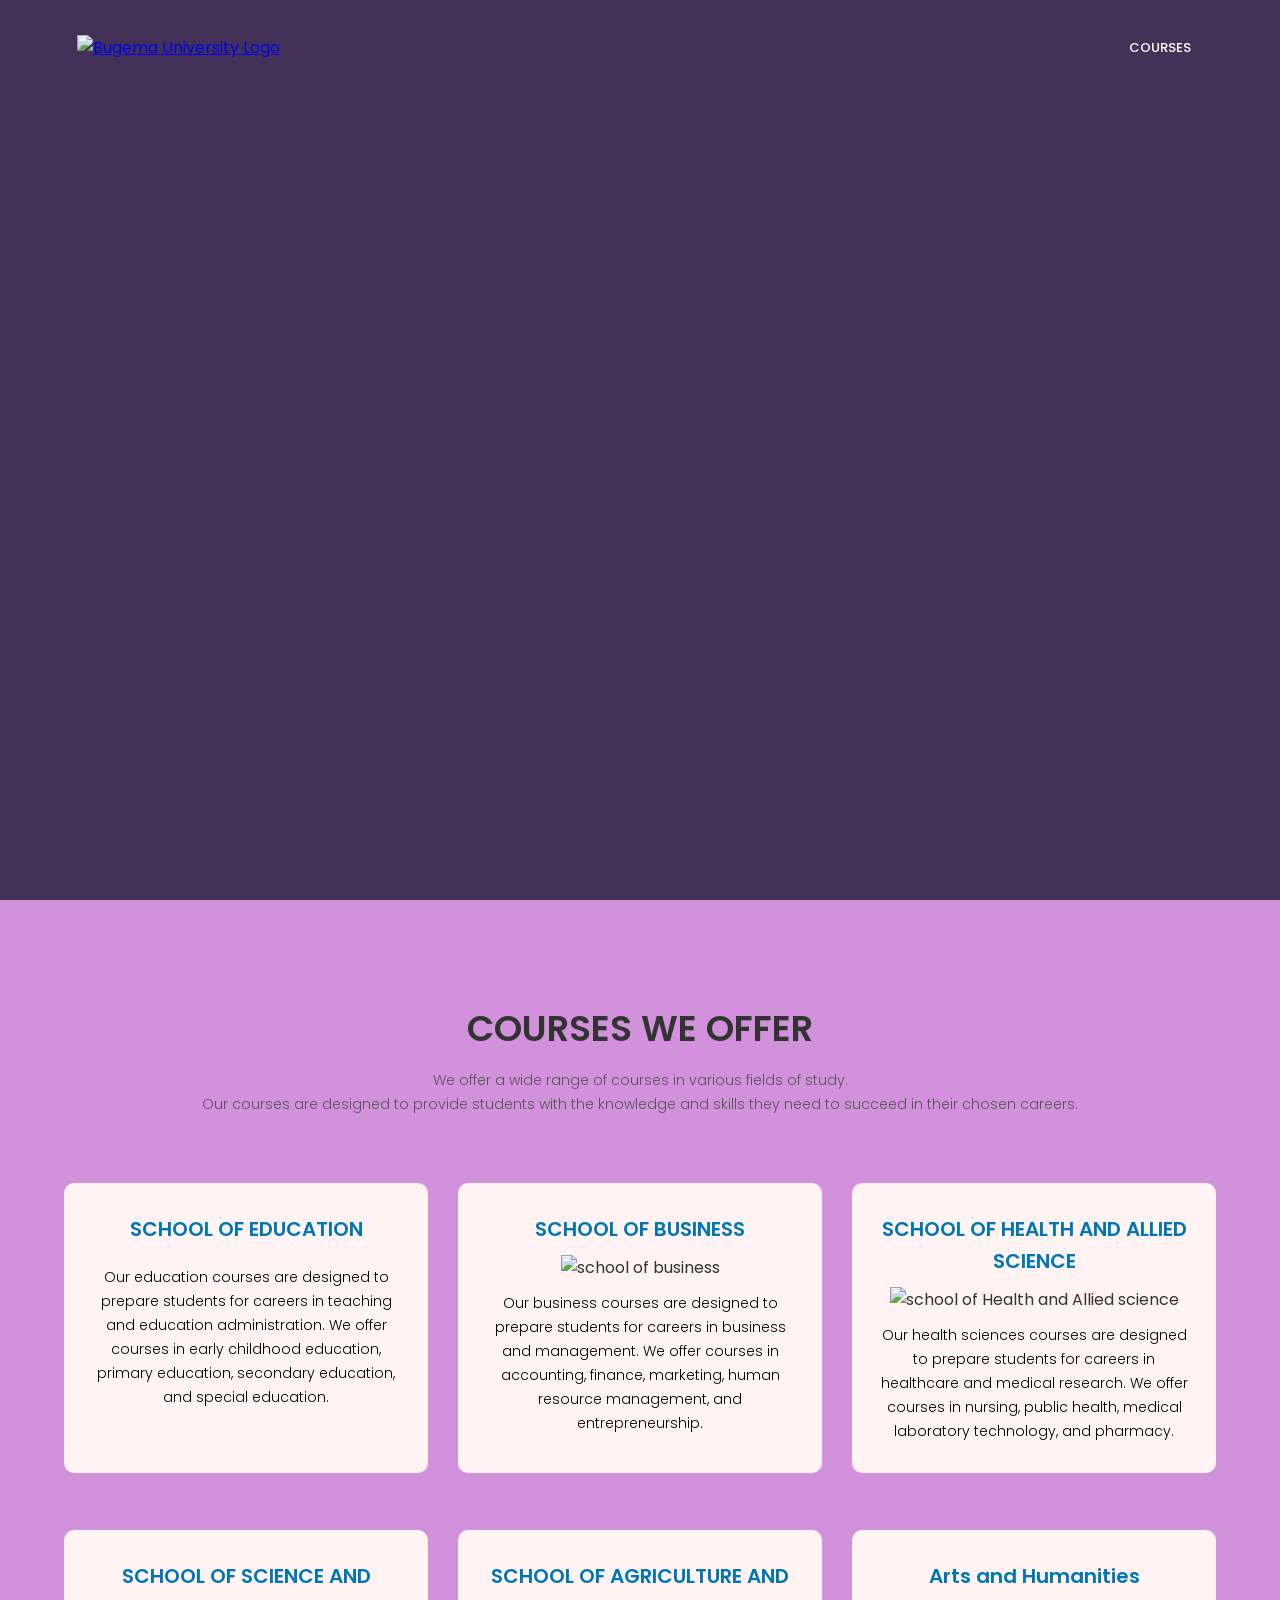
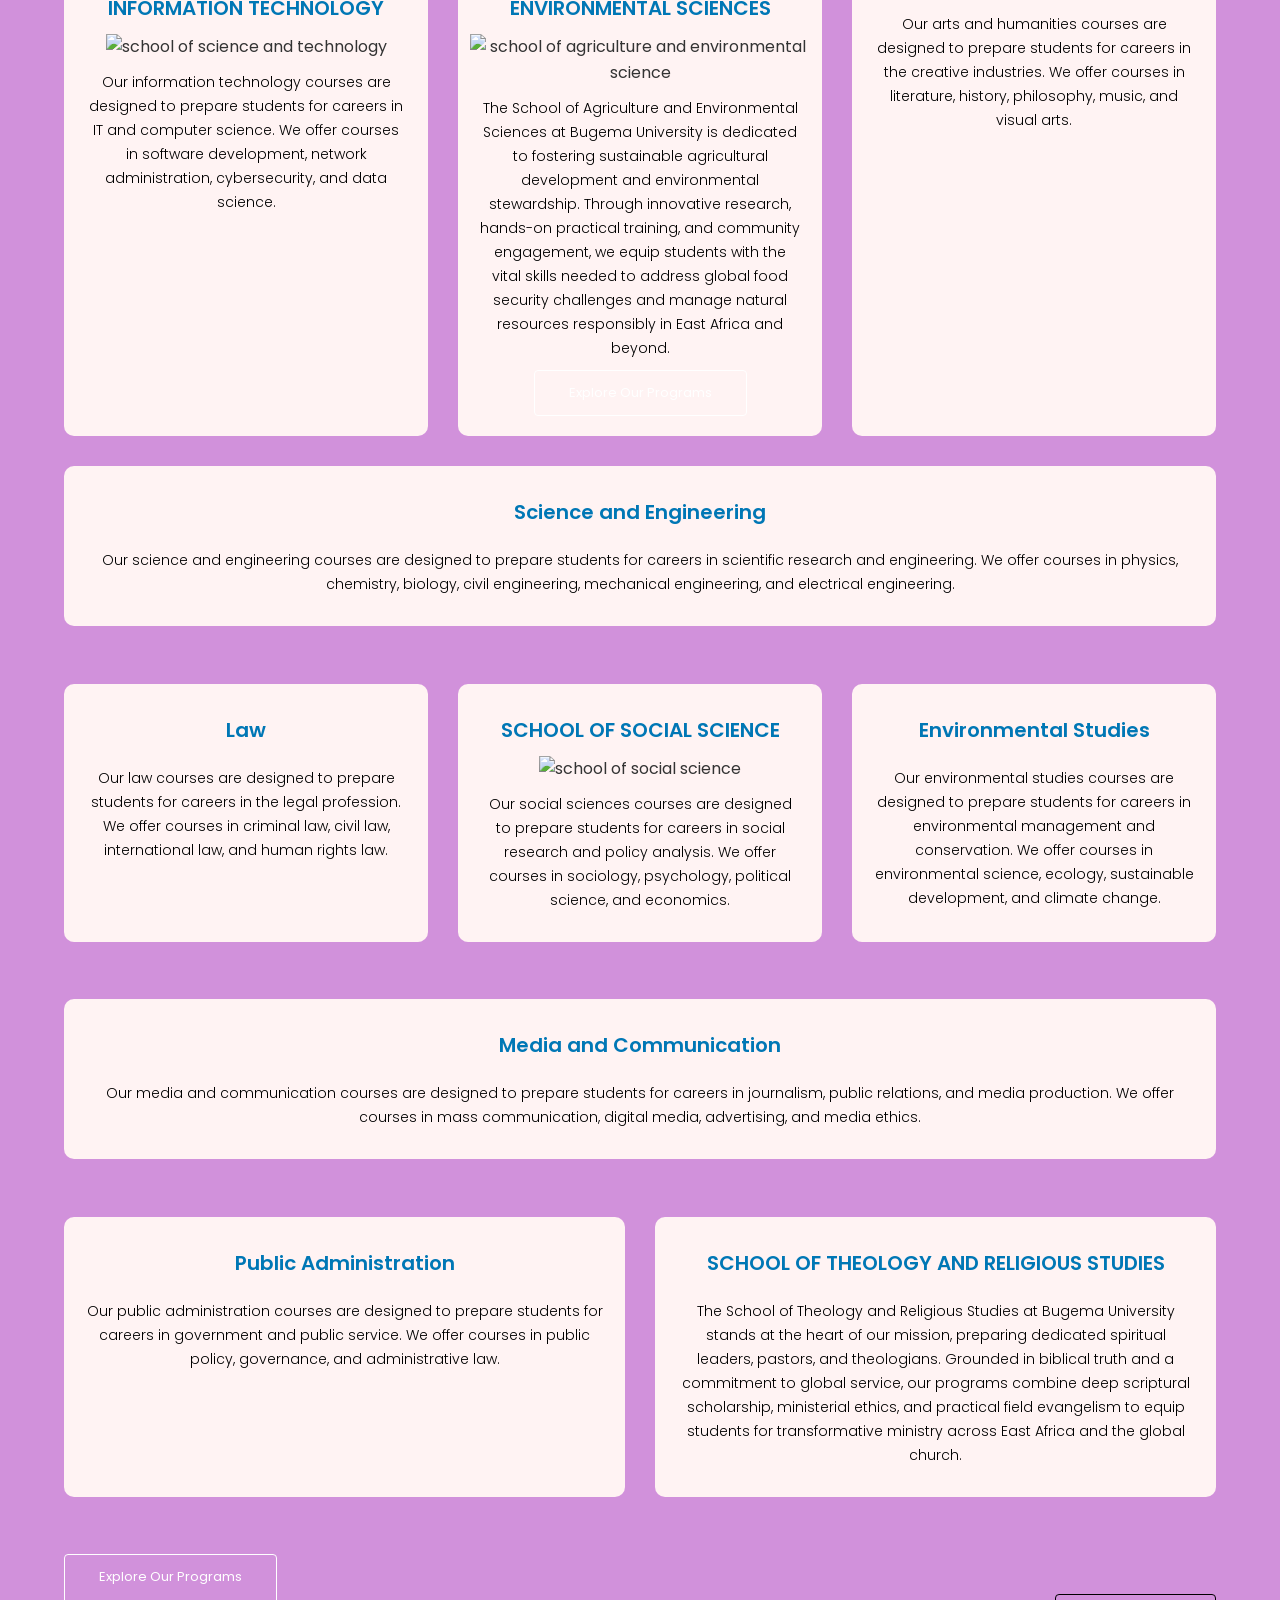
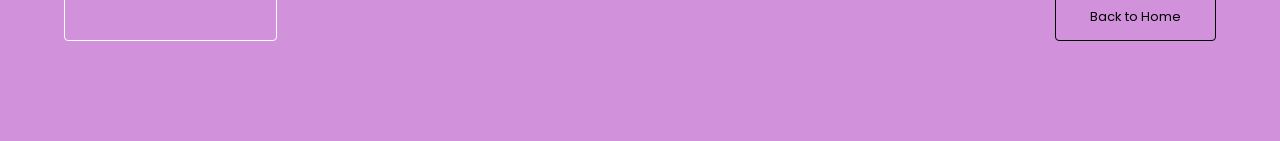
==== courses.html @ df757ad3 "Add files via upload" ====
<!DOCTYPE html>
<html lang="en">
<head>
    <meta charset="UTF-8">
    <meta name="viewport" content="width=device-width, initial-scale=1.0">
    <title>Bugema University - Main Campus</title>
    <link rel="stylesheet" href="style.css">
    <link rel="preconnect" href="https://fonts.googleapis.com">
    <link rel="preconnect" href="https://fonts.gstatic.com" crossorigin>
    <link href="https://fonts.googleapis.com/css2?family=Poppins:wght@100;200;300;400;500;600;700&display=swap" rel="stylesheet">
    <link rel="stylesheet" href="https://cdnjs.cloudflare.com/ajax/libs/font-awesome/6.0.0/css/all.min.css">
</head>
<body>
    <!-- ===== HEADER ===== -->
    <section class="header">
        <nav>
            <a href="index.html"><img src="images/logo.png" alt="Bugema University Logo"></a>
            <div class="nav-links" id="navLinks">
                <i class="fa fa-times" onclick="hideMenu()"></i>
                <ul>
                    <li><a href="#courses">COURSES</a></li>
                    
                </ul>
            </div>
            <i class="fa fa-bars" onclick="showMenu()"></i>
        </nav>
    </section>
    
 <!-- ===== COURSES ===== -->
    <section class="courses" id="courses">
        <h1>COURSES WE OFFER</h1>
        <p>We offer a wide range of courses in various fields of study.<br>
            Our courses are designed to provide students with the knowledge and skills they need to succeed in their chosen careers.</p>

        <div class="row">
            <div class="course-col">
                <h3>SCHOOL OF EDUCATION</h3>
                <p>Our education courses are designed to prepare students for careers in teaching and education administration. We offer courses in early childhood education, primary education, secondary education, and special education.</p>
            </div>
            <div class="course-col">
                <h3>SCHOOL OF BUSINESS</h3>
                <img src="IMAGES/Finance.jpeg" alt="school of business">
                <p>Our business courses are designed to prepare students for careers in business and management. We offer courses in accounting, finance, marketing, human resource management, and entrepreneurship.</p>
            </div>
            <div class="course-col">
                <h3>SCHOOL OF HEALTH AND ALLIED SCIENCE</h3>
              <img src="IMAGES/Health.jpeg" alt="school of Health and Allied science">
                <p>Our health sciences courses are designed to prepare students for careers in healthcare and medical research. We offer courses in nursing, public health, medical laboratory technology, and pharmacy.</p>
            </div>
        </div>

        <div class="row">
            <div class="course-col">
                <h3>SCHOOL OF SCIENCE AND INFORMATION TECHNOLOGY</h3>
                <img src="IMAGES/IT.jpg" alt="school of science and technology">
                <p>Our information technology courses are designed to prepare students for careers in IT and computer science. We offer courses in software development, network administration, cybersecurity, and data science.</p>
            </div>
            <div class="course-col">
                <h3>SCHOOL OF AGRICULTURE AND ENVIRONMENTAL SCIENCES</h3>
                <img src="IMAGES/Agriculture.jpeg" alt="school of agriculture and environmental science">
                <p>The School of Agriculture and Environmental Sciences at Bugema University is dedicated to fostering sustainable agricultural development and environmental stewardship. Through innovative research, hands-on practical training, and community engagement, we equip students with the vital skills needed to address global food security challenges and manage natural resources responsibly in East Africa and beyond.</p>
                <a href="courses.html" class="hero-btn">Explore Our Programs</a>
            </div>
            <div class="course-col">
                <h3>Arts and Humanities</h3>
                <p>Our arts and humanities courses are designed to prepare students for careers in the creative industries. We offer courses in literature, history, philosophy, music, and visual arts.</p>
            </div>
            <div class="course-col">
                <h3>Science and Engineering</h3>
                <p>Our science and engineering courses are designed to prepare students for careers in scientific research and engineering. We offer courses in physics, chemistry, biology, civil engineering, mechanical engineering, and electrical engineering.</p>
            </div>
        </div>

        <div class="row">
            <div class="course-col">
                <h3>Law</h3>
                <p>Our law courses are designed to prepare students for careers in the legal profession. We offer courses in criminal law, civil law, international law, and human rights law.</p>
            </div>
            <div class="course-col">
                <h3>SCHOOL OF SOCIAL SCIENCE</h3>
                <img src="IMAGES/Social science.jpg" alt="school of social science">
                <p>Our social sciences courses are designed to prepare students for careers in social research and policy analysis. We offer courses in sociology, psychology, political science, and economics.</p>
            </div>
            <div class="course-col">
                <h3>Environmental Studies</h3>
                <p>Our environmental studies courses are designed to prepare students for careers in environmental management and conservation. We offer courses in environmental science, ecology, sustainable development, and climate change.</p>
            </div>
        </div>

        <div class="row">
            <div class="course-col">
                <h3>Media and Communication</h3>
                <p>Our media and communication courses are designed to prepare students for careers in journalism, public relations, and media production. We offer courses in mass communication, digital media, advertising, and media ethics.</p>
            </div>
        </div>

        <div class="row">
            <div class="course-col">
                <h3>Public Administration</h3>
                <p>Our public administration courses are designed to prepare students for careers in government and public service. We offer courses in public policy, governance, and administrative law.</p>
            </div>
            <div class="course-col">
                <h3>SCHOOL OF THEOLOGY AND RELIGIOUS STUDIES</h3>
                <p>The School of Theology and Religious Studies at Bugema University stands at the heart of our mission, preparing dedicated spiritual leaders, pastors, and theologians. Grounded in biblical truth and a commitment to global service, our programs combine deep scriptural scholarship, ministerial ethics, and practical field evangelism to equip students for transformative ministry across East Africa and the global church.</p>
            </div>
        </div>
        <div class="row">
                <a href="courses.html" class="hero-btn">Explore Our Programs</a>
                <a href="index.html" class="home-btn">Back to Home</a>
        </div>
    </section>

</body>
</html>
---- style.css ----
/*-------------------GLOBAL RESET & BASE STYLES--------------------------*/
* {
    margin: 0;
    padding: 0;
    box-sizing: border-box;
    font-family: 'Poppins', sans-serif;
}

html {
    scroll-behavior: smooth;
}

body {
    background: #d191db;
    color: #333;
    line-height: 1.6;
}

::selection {
    background: #f44336;
    color: #fff;
}

/*-----------------------HEADER / HERO SECTION--------------------*/
.header {
    min-height: 100vh;
    width: 100%;
    background-image: linear-gradient(rgba(4, 9, 30, 0.7), rgba(4, 9, 30, 0.7)), url(images/science\ complex.png);
    background-position: center;
    background-size: cover;
    position: relative;
}

/* ----- Navigation ----- */
nav {
    display: flex;
    padding: 2% 6%;
    justify-content: space-between;
    align-items: center;
}

nav img {
    width: 150px;
}

.nav-links {
    flex: 1;
    text-align: right;
}

.nav-links ul li {
    list-style: none;
    display: inline-block;
    padding: 8px 12px;
    position: relative;
}

.nav-links ul li a {
    color: #fff;
    text-decoration: none;
    font-size: 13px;
    font-weight: 500;
    transition: 0.3s;
}

.nav-links ul li a:hover {
    color: #f44336;
}

.nav-links ul li::after {
    content: '';
    width: 0%;
    height: 2px;
    background: #f44336;
    display: block;
    margin: auto;
    transition: 0.5s;
}

.nav-links ul li:hover::after {
    width: 100%;
}

nav .fa {
    display: none;
}

/* ----- Hero Text ----- */
.text-box {
    width: 90%;
    color: #fff;
    position: absolute;
    top: 50%;
    left: 50%;
    transform: translate(-50%, -50%);
    text-align: center;
}

.text-box h1 {
    font-size: 62px;
    font-weight: 700;
    color: #6554aa;
}

.text-box p {
    margin: 10px 0 40px;
    font-size: 14px;
    color: #fff;
}

/* ----- Hero Button ----- */
.hero-btn {
    display: inline-block;
    text-decoration: none;
    color: #fff;
    border: 1px solid #fff;
    padding: 12px 34px;
    font-size: 13px;
    background: transparent;
    position: relative;
    cursor: pointer;
    transition: 0.5s;
    border-radius: 4px;
}

.hero-btn:hover {
    border: 1px solid #f44336;
    background: #f44336;
    transition: 1s;
    color: #fff;
}

/*--------------------SUB-HEADER (for inner pages)------------------------*/
.sub-header {
    height: 30vh;
    width: 100%;
    background-image: linear-gradient(rgba(4, 9, 30, 0.7), rgba(4, 9, 30, 0.7)), url("IMAGES/science\ complex.png");
    background-position: center;
    background-size: cover;
    text-align: center;
    color: #fff;
    display: flex;
    align-items: center;
    justify-content: center;
}

.sub-header h1 {
    font-size: 36px;
    font-weight: 700;
}

/*-----------------------COMMON COMPONENTS----------------------------*/
.container {
    width: 80%;
    margin: auto;
    padding: 80px 0;
}

.row {
    display: flex;
    justify-content: space-between;
    flex-wrap: wrap;
    gap: 30px;
    margin-top: 5%;
}

.section-title {
    font-size: 36px;
    font-weight: 600;
    text-align: center;
    margin-bottom: 30px;
}

.section-subtitle {
    color: #555;
    font-size: 14px;
    font-weight: 300;
    text-align: center;
    padding: 10px;
    line-height: 24px;
}

/*------------------------COURSES SECTION---------------------*/
.courses {
    width: 90%;
    margin: auto;
    text-align: center;
    padding: 100px 0;
}

.courses h1 {
    font-size: 36px;
    font-weight: 600;
}

.courses>p {
    color: #555;
    font-size: 14px;
    font-weight: 300;
    padding: 10px;
    line-height: 24px;
}

.course-col {
    flex: 1 1 calc(33.333% - 30px);
    min-width: 280px;
    background: #fff3f3;
    border-radius: 10px;
    padding: 20px 12px;
    box-sizing: border-box;
    transition: 0.5s;
}

.course-col img {
    width: 100%;
    height: 55%;
}

.course-col h3 {
    text-align: center;
    color: #0077B5;
    font-size: 20px;
    font-weight: 600;
    margin: 10px 0;
}

.course-col p {
    color: #000;
    font-size: 14px;
    font-weight: 300;
    padding: 10px;
    line-height: 24px;
}

.course-col:hover {
    box-shadow: 0 0 20px 0 rgba(0, 0, 0, 0.2);
    transform: translateY(-10px);
    transition: 0.5s;
}

.home-btn {
    display: inline-block;
    text-decoration: none;
    color: #000;
    border: 1px solid #000;
    padding: 12px 34px;
    font-size: 13px;
    background: transparent;
    cursor: pointer;
    border-radius: 4px;
    transition: 0.3s;
    margin-top: 40px;
}

.home-btn:hover {
    background: greenyellow;
    color: white;
}

/*-------------------CAMPUS LIFE SECTION------------------*/
.campus-life {
    width: 90%;
    margin: auto;
    text-align: center;
    padding: 100px 0;
}

.campus-life h1 {
    font-size: 36px;
    font-weight: 600;
}

.campus-life>p {
    color: #555;
    font-size: 14px;
    font-weight: 300;
    padding: 10px;
    line-height: 24px;
}

.campus-col {
    flex: 1 1 calc(50% - 30px);
    min-width: 280px;
    border-radius: 10px;
    position: relative;
    overflow: hidden;
}

.campus-col img {
    width: 100%;
    display: block;
    border-radius: 10px;
}

.layer {
    background: transparent;
    position: absolute;
    top: 0;
    left: 0;
    width: 100%;
    height: 100%;
    border-radius: 10px;
    transition: 0.5s;
}

.layer:hover {
    background: rgba(226, 0, 0, 0.7);
}

.layer h3 {
    width: 100%;
    font-weight: 600;
    text-align: center;
    color: #fff;
    font-size: 20px;
    position: absolute;
    bottom: 20px;
    left: 50%;
    transform: translateX(-50%);
    opacity: 0;
    transition: 0.5s;
}

.layer:hover h3 {
    bottom: 50%;
    opacity: 1;
}

/*--------------------BLOG SECTION-----------------*/
.blog {
    width: 80%;
    margin: auto;
    text-align: center;
    padding-top: 80px;
}

.blog h1 {
    font-size: 48px;
    font-weight: 700;
    margin-bottom: 10px;
}

.blog>p {
    color: #555;
    font-size: 16px;
}

.blog-post {
    background: #5fd19e;
    padding: 25px;
    border-radius: 10px;
    margin: 30px auto;
    width: 70%;
    box-shadow: 0 0 20px rgba(0, 0, 0, 0.1);
    transition: 0.3s;
}

.blog-post:hover {
    transform: translateY(-5px);
    box-shadow: 0 10px 30px rgba(0, 0, 0, 0.15);
}

.blog-post h2 {
    margin-bottom: 15px;
}

.blog-post p {
    line-height: 26px;
}

/*--------------------FACILITIES SECTION---------------------*/
.facilities {
    width: 90%;
    margin: auto;
    text-align: center;
    padding: 100px 0;
}

.facilities h1 {
    font-size: 36px;
    font-weight: 600;
}

.facilities>p {
    color: #555;
    font-size: 14px;
    font-weight: 300;
    padding: 10px;
    line-height: 24px;
}

.facilities-col {
    flex: 1 1 calc(50% - 30px);
    min-width: 280px;
    background: #fff3f3;
    border-radius: 10px;
    padding: 20px 12px;
    box-sizing: border-box;
    transition: 0.5s;
}

.facilities-col:hover {
    transform: translateY(-10px);
    box-shadow: 0 10px 30px rgba(0, 0, 0, 0.15);
}

.facilities-col img {
    width: 100%;
    display: block;
    border-radius: 10px;
}

.facilities-col h3 {
    text-align: left;
    color: #5810c3;
    font-size: 20px;
    font-weight: 600;
    margin-top: 16px;
}

.facilities-col p {
    text-align: left;
    color: #555;
    font-size: 14px;
    font-weight: 300;
    line-height: 1.6;
}

/*-------------------TESTIMONIALS SECTION-----------------*/
.testimonials {
    width: 90%;
    margin: auto;
    padding: 100px 0;
}

.testimonials h1 {
    font-size: 36px;
    font-weight: 600;
    text-align: center;
}

.testimonials>p {
    color: #555;
    text-align: center;
    font-size: 14px;
    font-weight: 300;
    padding: 10px;
    line-height: 24px;
}

.testimonial-col {
    flex: 1 1 calc(50% - 30px);
    min-width: 280px;
    background: #69e787;
    border-radius: 10px;
    padding: 30px 25px;
    box-sizing: border-box;
    transition: 0.5s;
    display: flex;
    align-items: flex-start;
    gap: 20px;
}

.testimonial-col:hover {
    transform: translateY(-10px);
    box-shadow: 0 10px 30px rgba(0, 0, 0, 0.15);
}

.testimonial-col img {
    width: 60px;
    height: 60px;
    object-fit: cover;
    border-radius: 50%;
    flex-shrink: 0;
}

.testimonial-col .testimonial-content {
    flex: 1;
}

.testimonial-col p {
    color: #000;
    text-align: left;
    font-size: 14px;
    font-weight: 300;
    line-height: 24px;
}

.testimonial-col h3 {
    font-weight: 600;
    text-align: left;
    color: #000;
    font-size: 20px;
    margin-top: 16px;
}

.testimonial-col .fa {
    color: #f44336;
    font-size: 16px;
    margin-top: 10px;
}



/*---------------------CALL TO ACTION SECTION----------------------*/
.cta {
    width: 85%;
    margin: 100px auto;
    background-image: linear-gradient(rgba(4, 9, 30, 0.7), rgba(4, 9, 30, 0.7)), url(images/banner2.jpg);
    background-position: center;
    background-size: cover;
    border-radius: 10px;
    text-align: center;
    padding: 100px 0;
}

.cta h1 {
    color: #fff;
    font-size: 36px;
    font-weight: 600;
    padding: 10px 0;
}

.cta p {
    color: #fff;
    font-size: 16px;
    margin-bottom: 30px;
}

.cta a {
    display: inline-block;
    text-decoration: none;
    color: #fff;
    border: 1px solid #fff;
    padding: 12px 34px;
    font-size: 13px;
    background: transparent;
    position: relative;
    cursor: pointer;
    border-radius: 4px;
    transition: 0.5s;
}

.cta a:hover {
    border: 1px solid #f44336;
    background: #f44336;
}

/*-------------------ABOUT PAGE----------------*/
.about {
    width: 80%;
    margin: auto;
    text-align: center;
    padding: 80px 0;
}

.about h1 {
    font-size: 40px;
    margin-bottom: 25px;
}

.about p {
    color: #555;
    font-size: 18px;
    line-height: 30px;
    margin-bottom: 20px;
}

/*-----------------ADMISSION PAGE---------------------*/
.admission {
    width: 90%;
    margin: auto;
    text-align: center;
    padding: 80px 0;
}

.admission h1 {
    font-size: 36px;
    font-weight: 600;
}

.admission>p {
    color: #777;
    font-size: 16px;
    line-height: 22px;
    padding: 10px;
}

.admission .row {
    display: flex;
    flex-wrap: wrap;
    gap: 30px;
    margin-top: 40px;
}

.admission-col {
    flex: 1 1 calc(33.333% - 30px);
    min-width: 250px;
    background: #65e1e6;
    border-radius: 10px;
    padding: 20px 25px;
    box-sizing: border-box;
    transition: 0.3s;
}

.admission-col:hover {
    box-shadow: 0 0 20px rgba(0, 0, 0, 0.2);
}

.admission-col ul,
.admission-col ol {
    text-align: left;
    padding-left: 25px;
}

.admission-col p {
    text-align: left;
    padding: 5px 0;
}

/*---------------CONTACT PAGE-------------------*/
.contact {
    width: 85%;
    margin: auto;
    text-align: center;
    padding: 60px 0;
}

.contact h2 {
    color: #075E54;
    text-align: center;
    padding-top: 40px;
}

/* Contact Info Row */
.info-row {
    display: flex;
    justify-content: center;
    flex-wrap: wrap;
    gap: 40px;
    margin: 40px auto;
    width: 100%;
}

.info-col {
    flex: 1 1 200px;
    text-align: center;
    padding: 10px;
}

.info-col i {
    display: inline-block;
    font-size: 42px;
    color: #555;
    margin-bottom: 15px;
}

.info-col p {
    font-size: 15px;
    color: #333;
    line-height: 1.6;
    margin: 4px 0;
}

/* Divider */
.divider {
    border: 0;
    height: 1px;
    background-color: #e0e0e0;
    margin: 40px 0;
}

/* Contact Form */
.form-container {
    max-width: 700px;
    margin: auto;
    text-align: left;
}

.form-group {
    margin-bottom: 25px;
}

.form-group label {
    display: block;
    font-size: 15px;
    font-weight: 500;
    color: #333;
    margin-bottom: 8px;
}

.required {
    color: #e60000;
}

.form-group input,
.form-group textarea {
    width: 100%;
    padding: 12px 0;
    font-size: 16px;
    border: none;
    border-bottom: 1px solid #ccc;
    background: transparent;
    outline: none;
    font-family: 'Poppins', sans-serif;
    transition: border-color 0.3s;
}

.form-group input:focus,
.form-group textarea:focus {
    border-bottom: 2px solid #e60000;
}

.contact .hero-btn {
    display: inline-block;
    padding: 12px 34px;
    border: 1px solid #000;
    background: transparent;
    color: #000;
    cursor: pointer;
    transition: 0.3s;
}

.contact .hero-btn:hover {
    background: greenyellow;
    color: white;
}

.red-btn {
    border: 1px solid #e60000 !important;
    background: transparent;
    color: #e60000 !important;
    font-weight: 600;
}

.red-btn:hover {
    background: #e60000 !important;
    color: #fff !important;
}

/* WhatsApp Floating Button */
.whatsapp-float {
    position: fixed;
    bottom: 30px;
    right: 30px;
    width: 60px;
    height: 60px;
    background-color: #075E54;
    color: #fff;
    border-radius: 50%;
    display: flex;
    justify-content: center;
    align-items: center;
    font-size: 32px;
    box-shadow: 2px 2px 10px rgba(0, 0, 0, 0.2);
    text-decoration: none;
    z-index: 1000;
    transition: 0.3s;
}

.whatsapp-float:hover {
    transform: scale(1.1);
    box-shadow: 0 5px 20px rgba(7, 94, 84, 0.4);
    margin-left: 100px;
}

.notification-badge {
    position: absolute;
    top: 2px;
    right: 2px;
    width: 12px;
    height: 12px;
    background-color: #ff3b30;
    border-radius: 50%;
    border: 2px solid #075E54;
}

/*-----------FOOTER---------------*/
.footer {
    background: #000;
    color: #fff;
    width: 100%;
    text-align: center;
    padding: 30px 0;
    margin-top: 80px;
}

.footer h4 {
    margin-bottom: 20px;
    font-size: 22px;
}

.footer span {
    color: red;
}

.footer p {
    font-size: 14px;
    color: #aaa;
    text-align: center;
    margin-bottom: 20px;
}

/* Social Icons */
.icons {
    display: flex;
    justify-content: center;
    align-items: center;
    gap: 20px;
    padding: 18px 0;
}

.icons .fa {
    color: #f44336;
    cursor: pointer;
    font-size: 20px;
    transition: 0.3s;
}

.icons .fa:hover {
    color: #5810c3;
    transform: translateY(-3px);
}

.fa-facebook {
    color: #3b5999;
}

.fa-twitter {
    color: #55acee;
}

.fa-instagram {
    color: #e4405f;
}

.fa-linkedin {
    color: #0077B5;
}

.fa-heart-o {
    color: #e25555;
}

/*--------------RESPONSIVE DESIGN----------------*/

/* Tablet & Mobile */
@media (max-width: 700px) {

    /* ----- Navigation ----- */
    .text-box h1 {
        font-size: 24px;
    }

    .nav-links ul li {
        display: block;
    }

    .nav-links {
        position: fixed;
        background: #f44336;
        height: 100vh;
        width: 200px;
        top: 0;
        right: -200px;
        text-align: left;
        z-index: 999;
        transition: 1s;
        padding-top: 60px;
    }

    nav .fa {
        display: block;
        color: #fff;
        margin: 10px;
        font-size: 22px;
        cursor: pointer;
    }

    .nav-links ul {
        padding: 30px;
    }

    .nav-links ul li a {
        color: #fff;
        font-size: 16px;
    }

    /* ----- Layout ----- */
    .row {
        flex-direction: column;
        align-items: center;
    }

    .info-row {
        flex-direction: column;
        gap: 40px;
    }

    .course-col,
    .campus-col,
    .facilities-col,
    .testimonial-col,
    .admission-col {
        flex: 1 1 100%;
        width: 100%;
    }

    /* ----- Sections ----- */
    .campus-life {
        width: 95%;
        padding: 50px 0;
    }

    .courses {
        width: 95%;
        padding: 50px 0;
    }

    .facilities {
        width: 95%;
        padding: 50px 0;
    }

    .blog-post {
        width: 95%;
    }

    .cta {
        width: 95%;
        padding: 60px 20px;
    }

    .cta h1 {
        font-size: 20px;
    }

    .sub-header h1 {
        font-size: 24px;
    }

    .testimonial-col {
        flex-direction: column;
        align-items: center;
        text-align: center;
    }

    .testimonial-col p,
    .testimonial-col h3 {
        text-align: center;
    }

    .testimonial-col .fa {
        text-align: center;
    }

    /* ----- Contact ----- */
    .contact {
        width: 95%;
    }

    .info-col {
        flex: 1 1 100%;
    }

    /* ----- Whatsapp ----- */
    .whatsapp-float {
        bottom: 20px;
        right: 20px;
        width: 50px;
        height: 50px;
        font-size: 26px;
    }
}

/* Small Mobile */
@media (max-width: 400px) {
    .text-box h1 {
        font-size: 20px;
    }

    .hero-btn {
        padding: 10px 20px;
        font-size: 12px;
    }

    .section-title {
        font-size: 28px;
    }
}

/*----------------IMAGE ANIMATION----------------------*/
img {
    opacity: 0;
    animation: fadeIn 0.8s ease forwards;
}

@keyframes fadeIn {
    to {
        opacity: 1;
    }
}
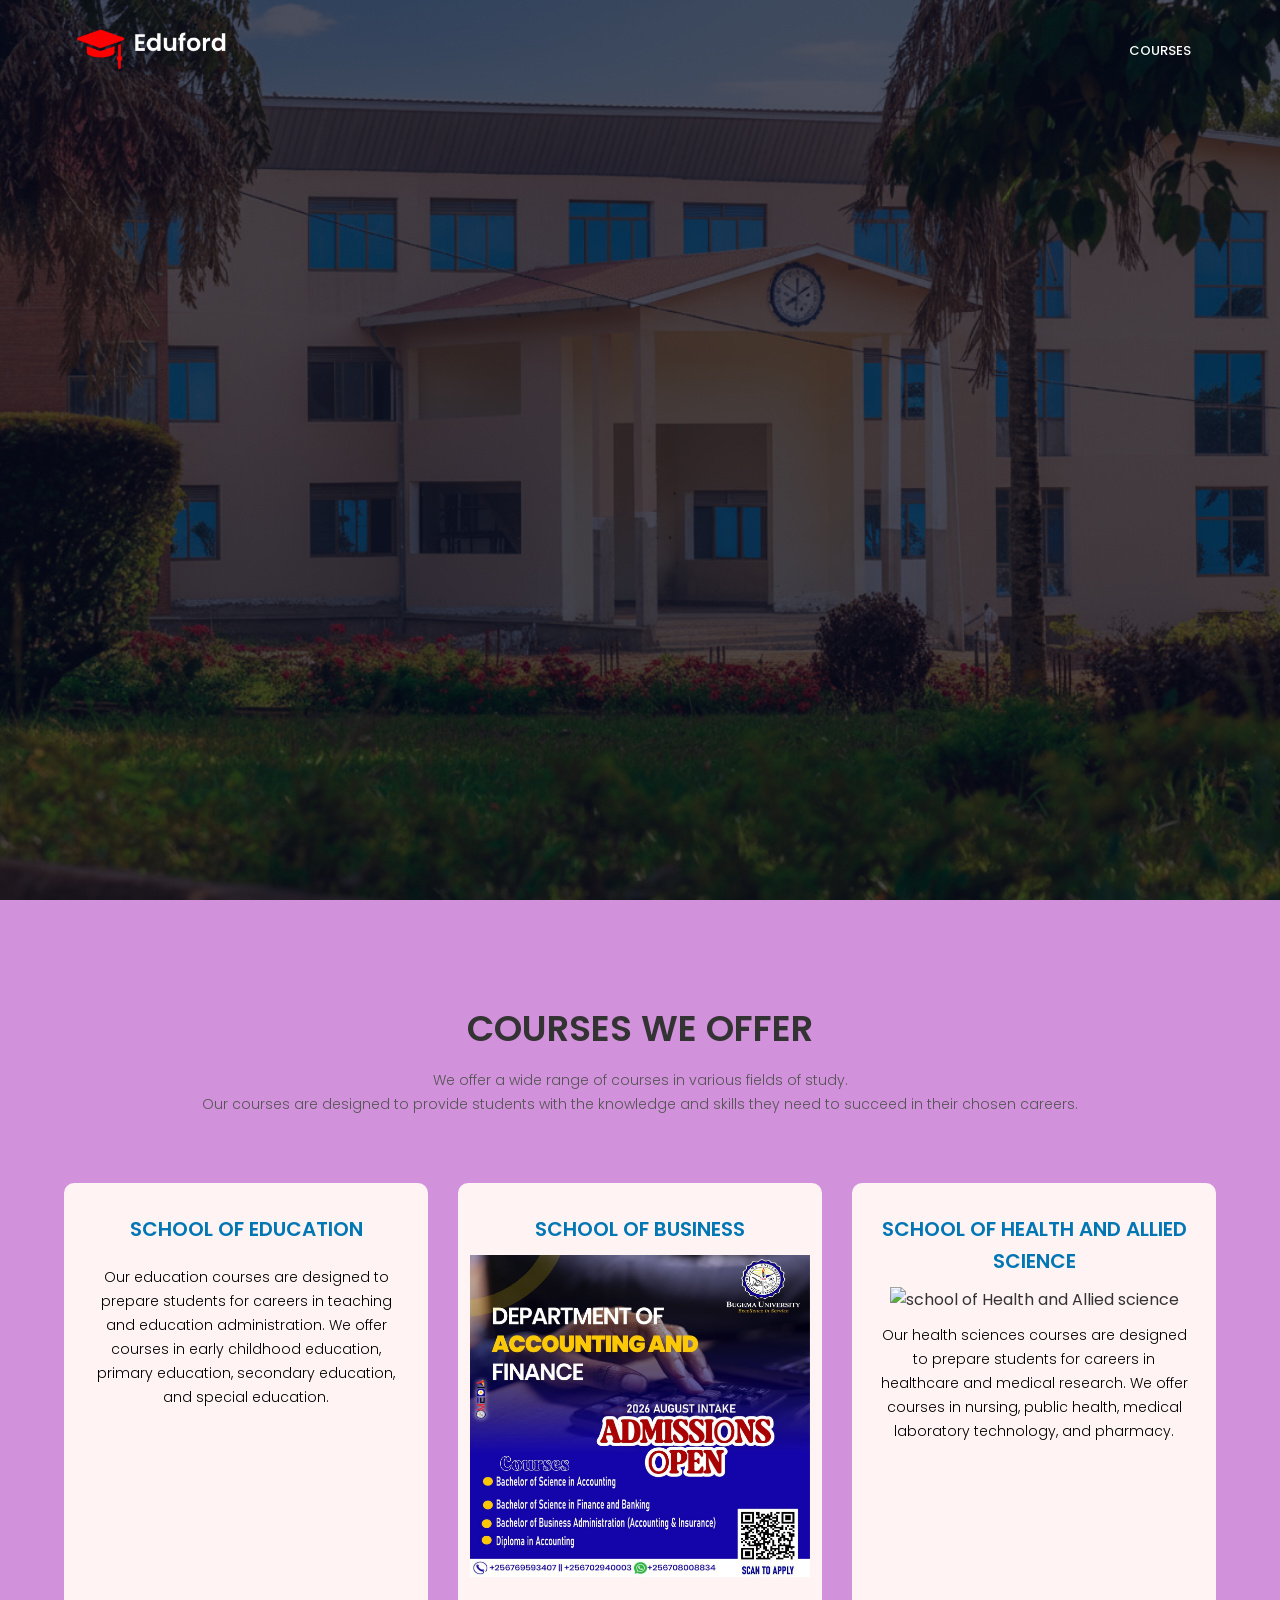
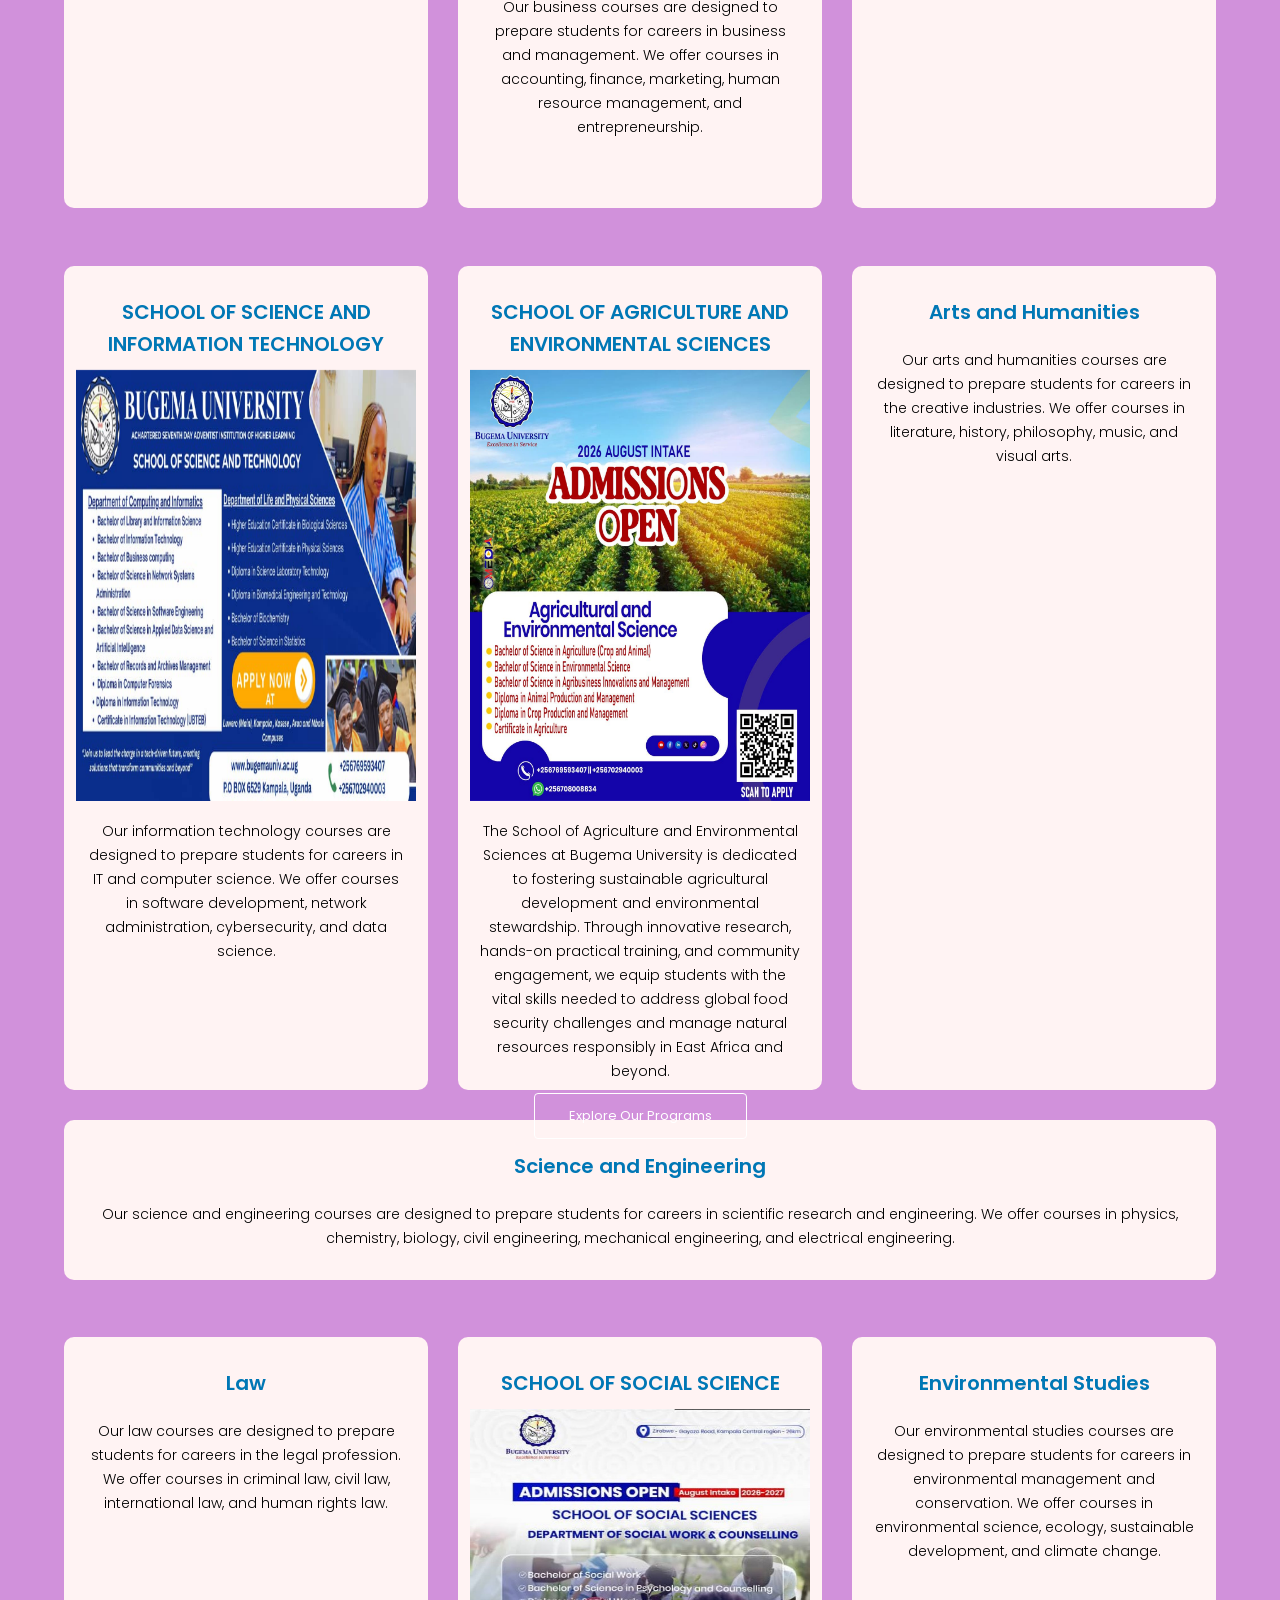
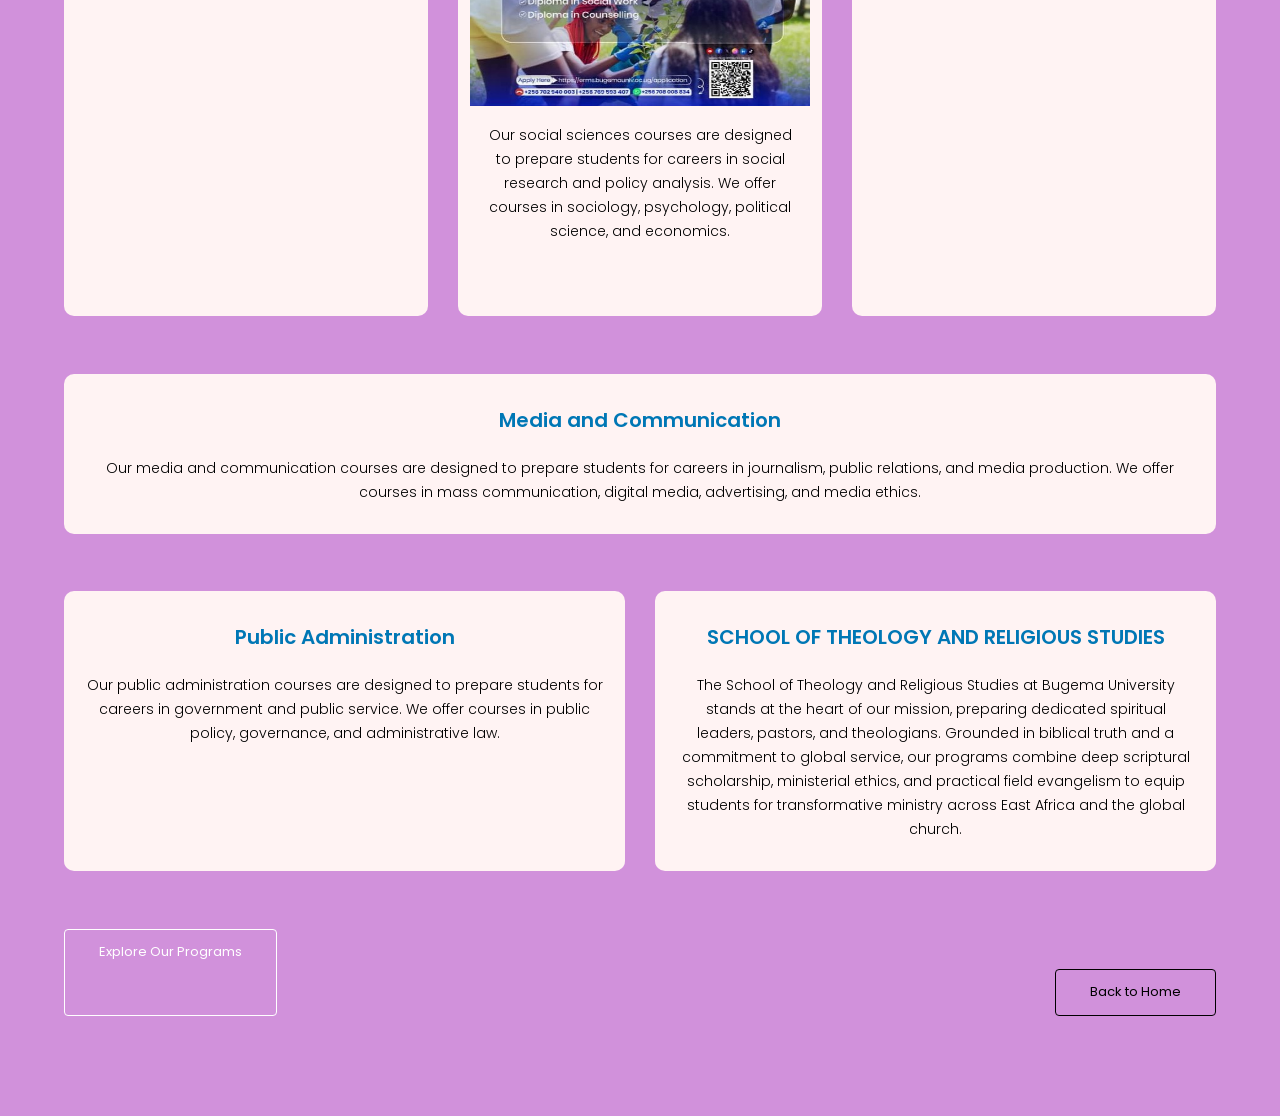
==== commit 969d2b4c: "Update courses.html" ====
--- a/courses.html
+++ b/courses.html
@@ -39,7 +39,7 @@
             </div>
             <div class="course-col">
                 <h3>SCHOOL OF BUSINESS</h3>
-                <img src="IMAGES/Finance.jpeg" alt="school of business">
+                <img src="images/Finance.jpeg" alt="school of business">
                 <p>Our business courses are designed to prepare students for careers in business and management. We offer courses in accounting, finance, marketing, human resource management, and entrepreneurship.</p>
             </div>
             <div class="course-col">
@@ -52,12 +52,12 @@
         <div class="row">
             <div class="course-col">
                 <h3>SCHOOL OF SCIENCE AND INFORMATION TECHNOLOGY</h3>
-                <img src="IMAGES/IT.jpg" alt="school of science and technology">
+                <img src="images/IT.jpg" alt="school of science and technology">
                 <p>Our information technology courses are designed to prepare students for careers in IT and computer science. We offer courses in software development, network administration, cybersecurity, and data science.</p>
             </div>
             <div class="course-col">
                 <h3>SCHOOL OF AGRICULTURE AND ENVIRONMENTAL SCIENCES</h3>
-                <img src="IMAGES/Agriculture.jpeg" alt="school of agriculture and environmental science">
+                <img src="images/Agriculture.jpeg" alt="school of agriculture and environmental science">
                 <p>The School of Agriculture and Environmental Sciences at Bugema University is dedicated to fostering sustainable agricultural development and environmental stewardship. Through innovative research, hands-on practical training, and community engagement, we equip students with the vital skills needed to address global food security challenges and manage natural resources responsibly in East Africa and beyond.</p>
                 <a href="courses.html" class="hero-btn">Explore Our Programs</a>
             </div>
@@ -78,7 +78,7 @@
             </div>
             <div class="course-col">
                 <h3>SCHOOL OF SOCIAL SCIENCE</h3>
-                <img src="IMAGES/Social science.jpg" alt="school of social science">
+                <img src="images/Social science.jpg" alt="school of social science">
                 <p>Our social sciences courses are designed to prepare students for careers in social research and policy analysis. We offer courses in sociology, psychology, political science, and economics.</p>
             </div>
             <div class="course-col">
@@ -111,4 +111,4 @@
     </section>
 
 </body>
-</html>    +</html>    
